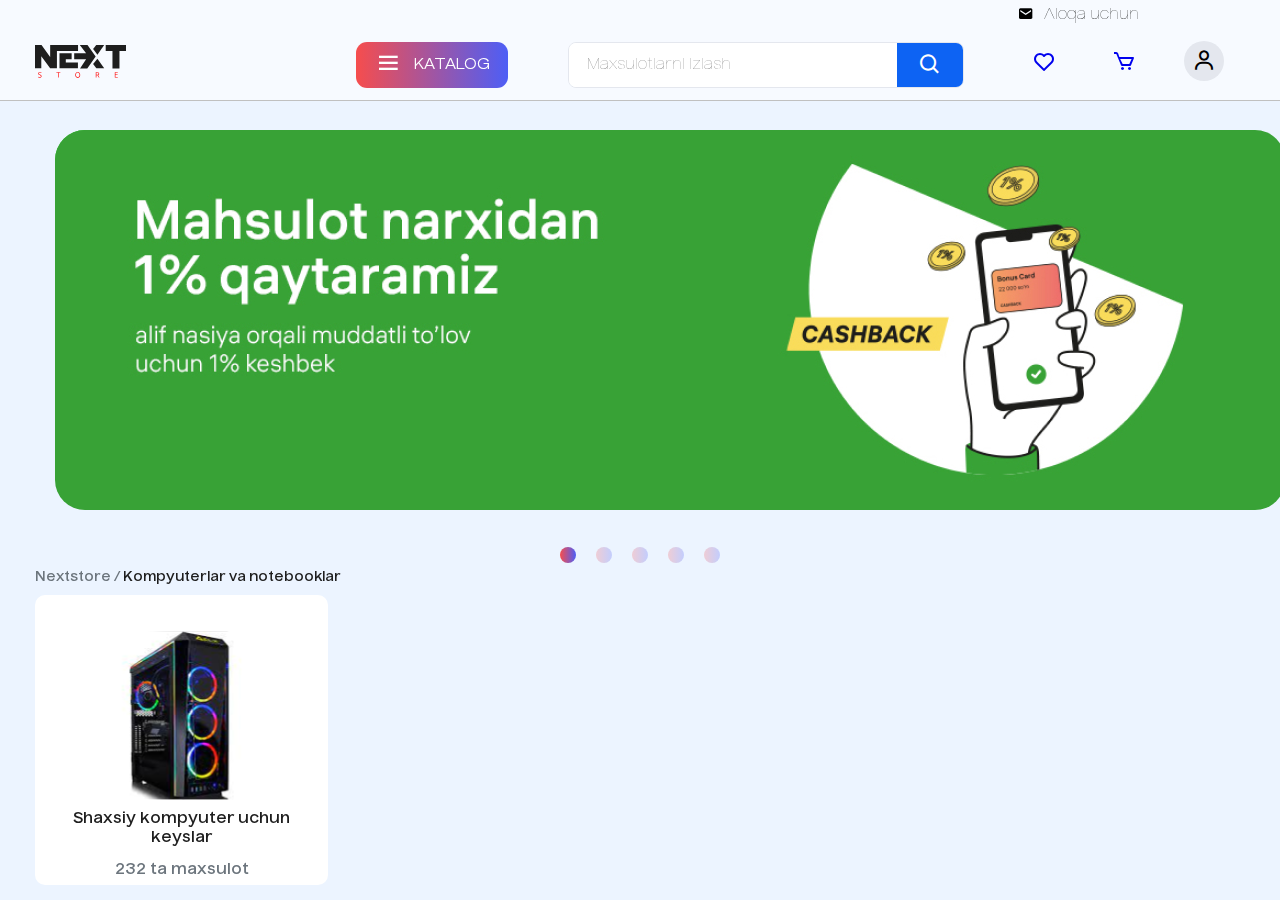
==== assets/pages/umumiy-bolim-1/index.html @ ae2ccc9c "login" ====
<!DOCTYPE html>
<html lang="en">
<head>
    <meta charset="UTF-8">
    <meta name="viewport" content="width=device-width, initial-scale=1.0">
    <link rel="stylesheet" href=" /main.css" />
    <title>ALL PRODUCTS</title>
</head>
<body>
    <!-- ============================= HEADER START ========================== -->
    <header>

    <div class="container">
      <div class="header-top">
        <span></span>
        <a href="#">
          <i class="bx bxs-envelope"></i>
          <span>Aloqa uchun</span>
        </a>
      </div>
    </div>

    <div class="container">
      <nav class="nav">
        <div class="user_menu">
          <a href="#"><img src="../../images/dehaze.svg" alt="Bamburger"></a>
        </div>
        <a href="#" class="nav__logo">
          <img src="/public/Logo.svg" alt="Nextstore.uz Internet do'koni" />
        </a>

        <ul class="nav__list">

          <li class="nav__list--item">
            <button>
              <i class="bx bx-menu"></i>
              <span>KATALOG</span>
            </button>
          </li>

          <li class="nav__list--item">
            <div class="search__wrapper">
              <input type="text" placeholder="Maxsulotlarni izlash" />
              <button>
                <i class="bx bx-search"></i>
              </button>
            </div>
          </li>

          <li class="nav__list--item">

            <button>
              <a href="#"><i class="bx bx-heart"></i></a>
            </button>
            <button>
              <a href="#"><i class="bx bx-cart"></i></a>
            </button>
            <button>
              <i class="bx bx-user"></i>
            </button>

          </li>
        </ul>
      </nav>
    </div>
    </header>
    <!-- ============================= HEADER END ========================== -->

    <main>
      <div class="container">
      <!-- ============================= INTRO START ========================= -->
      <section id="intro">
        <div class="container">
          <div class="carousel">
            <img src="../../../assets/images/intr-banner.jpg" alt="Intro Banner">
            <div class="front_banner_btns">
              <span></span>
              <span></span>
              <span></span>
              <span></span>
              <span></span>
            </div>
          </div>
          <div class="swiper-button-next"></div>
          <div class="swiper-button-prev"></div>
        </div>
      </section>
      <!-- ============================= INTRO END ========================= -->
      
      
      <!-- ============================= KOMPRUTER MAHSULOTLARI START==================== -->
      <section class="comp_products">

        <div class="comp_croducts_toptxt">
          <span>Nextstore / </span>
          <h1>Kompyuterlar va notebooklar</h1>
        </div>


        <div class="comp_acsessuars">
          <div class="acseesuars_card">
            <img src="../../images/protsessor.svg" alt="Protsessor">
            
            <div class="acseesuars_card_txt">
              <p>Shaxsiy kompyuter uchun keyslar</p>
            </div>
            
            <h1>232 ta maxsulot</h1>
          </div>
        </div>
      </section>
      <!-- ============================= KOMPRUTER MAHSULOTLARI END ==================== -->


      </div>
    </main>

</body>
</html>
---- main.css ----
@import url("https://unpkg.com/boxicons@2.1.4/css/boxicons.min.css");
@import "./assets/font/stylesheet.css";
@import "./assets/styles/varibales.css";
@import "./assets/styles/normalize.css";
@import "./assets/styles/general.css";
@import "./assets/styles/sections/all.css";
@import "./assets/styles/components/all.css";
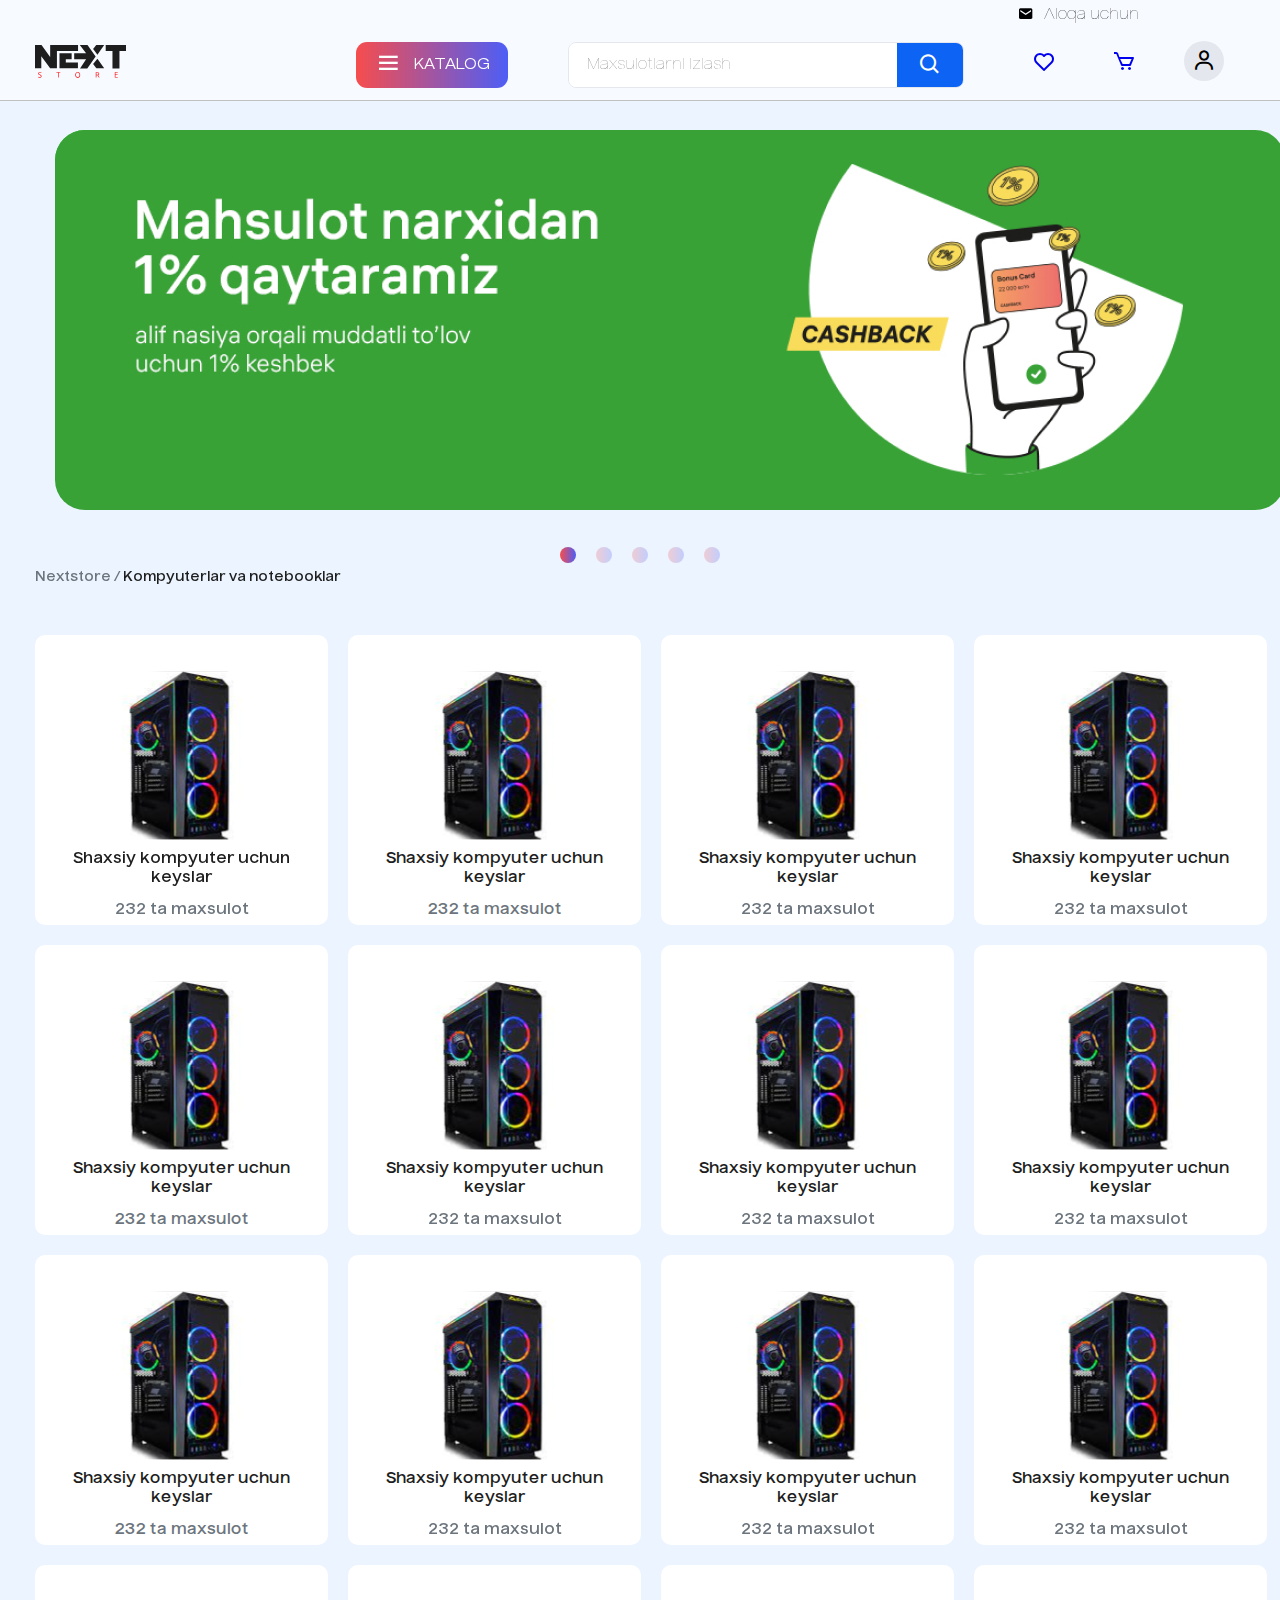
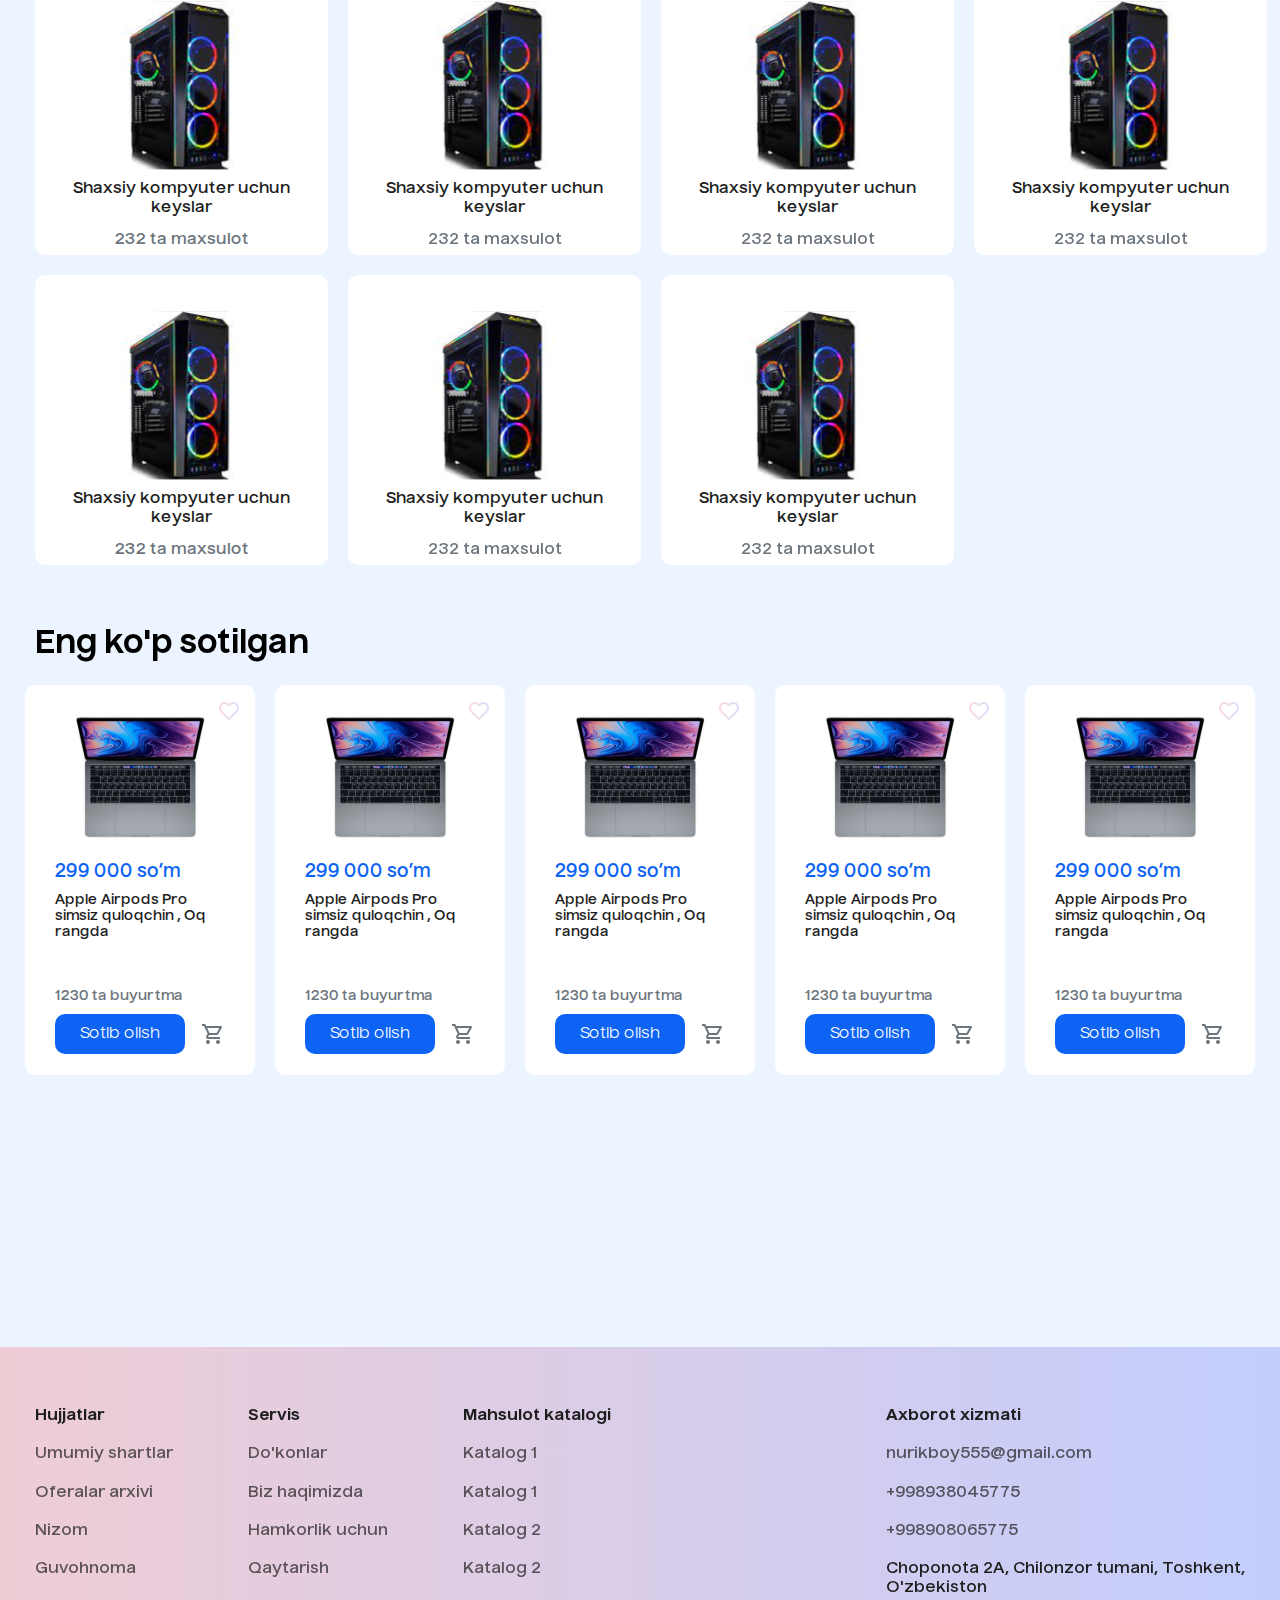
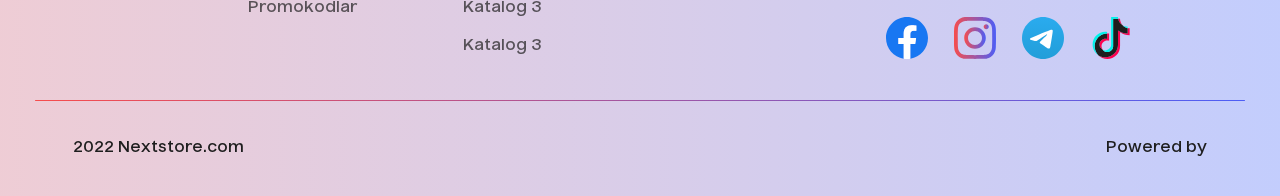
==== commit 3999f833: "next page" ====
--- a/assets/pages/umumiy-bolim-1/index.html
+++ b/assets/pages/umumiy-bolim-1/index.html
@@ -1,14 +1,16 @@
 <!DOCTYPE html>
 <html lang="en">
+
 <head>
-    <meta charset="UTF-8">
-    <meta name="viewport" content="width=device-width, initial-scale=1.0">
-    <link rel="stylesheet" href=" /main.css" />
-    <title>ALL PRODUCTS</title>
+  <meta charset="UTF-8">
+  <meta name="viewport" content="width=device-width, initial-scale=1.0">
+  <link rel="stylesheet" href=" /main.css" />
+  <title>ALL PRODUCTS</title>
 </head>
+
 <body>
-    <!-- ============================= HEADER START ========================== -->
-    <header>
+  <!-- ============================= HEADER START ========================== -->
+  <header>
 
     <div class="container">
       <div class="header-top">
@@ -63,11 +65,11 @@
         </ul>
       </nav>
     </div>
-    </header>
-    <!-- ============================= HEADER END ========================== -->
-
-    <main>
-      <div class="container">
+  </header>
+  <!-- ============================= HEADER END ========================== -->
+
+  <main>
+    <div class="container">
       <!-- ============================= INTRO START ========================= -->
       <section id="intro">
         <div class="container">
@@ -86,8 +88,8 @@
         </div>
       </section>
       <!-- ============================= INTRO END ========================= -->
-      
-      
+
+
       <!-- ============================= KOMPRUTER MAHSULOTLARI START==================== -->
       <section class="comp_products">
 
@@ -100,20 +102,327 @@
         <div class="comp_acsessuars">
           <div class="acseesuars_card">
             <img src="../../images/protsessor.svg" alt="Protsessor">
-            
-            <div class="acseesuars_card_txt">
-              <p>Shaxsiy kompyuter uchun keyslar</p>
-            </div>
-            
+
+            <div class="acseesuars_card_txt">
+              <a>Shaxsiy kompyuter uchun keyslar</a>
+            </div>
+
+            <h1>232 ta maxsulot</h1>
+          </div>
+          <div class="acseesuars_card">
+            <img src="../../images/protsessor.svg" alt="Protsessor">
+
+            <div class="acseesuars_card_txt">
+              <a>Shaxsiy kompyuter uchun keyslar</a>
+            </div>
+
+            <h1>232 ta maxsulot</h1>
+          </div>
+          <div class="acseesuars_card">
+            <img src="../../images/protsessor.svg" alt="Protsessor">
+
+            <div class="acseesuars_card_txt">
+              <a>Shaxsiy kompyuter uchun keyslar</a>
+            </div>
+
+            <h1>232 ta maxsulot</h1>
+          </div>
+          <div class="acseesuars_card">
+            <img src="../../images/protsessor.svg" alt="Protsessor">
+
+            <div class="acseesuars_card_txt">
+              <a>Shaxsiy kompyuter uchun keyslar</a>
+            </div>
+
+            <h1>232 ta maxsulot</h1>
+          </div>
+          <div class="acseesuars_card">
+            <img src="../../images/protsessor.svg" alt="Protsessor">
+
+            <div class="acseesuars_card_txt">
+              <a>Shaxsiy kompyuter uchun keyslar</a>
+            </div>
+
+            <h1>232 ta maxsulot</h1>
+          </div>
+          <div class="acseesuars_card">
+            <img src="../../images/protsessor.svg" alt="Protsessor">
+
+            <div class="acseesuars_card_txt">
+              <a>Shaxsiy kompyuter uchun keyslar</a>
+            </div>
+
+            <h1>232 ta maxsulot</h1>
+          </div>
+          <div class="acseesuars_card">
+            <img src="../../images/protsessor.svg" alt="Protsessor">
+
+            <div class="acseesuars_card_txt">
+              <a>Shaxsiy kompyuter uchun keyslar</a>
+            </div>
+
+            <h1>232 ta maxsulot</h1>
+          </div>
+          <div class="acseesuars_card">
+            <img src="../../images/protsessor.svg" alt="Protsessor">
+
+            <div class="acseesuars_card_txt">
+              <a>Shaxsiy kompyuter uchun keyslar</a>
+            </div>
+
+            <h1>232 ta maxsulot</h1>
+          </div>
+          <div class="acseesuars_card">
+            <img src="../../images/protsessor.svg" alt="Protsessor">
+
+            <div class="acseesuars_card_txt">
+              <a>Shaxsiy kompyuter uchun keyslar</a>
+            </div>
+
+            <h1>232 ta maxsulot</h1>
+          </div>
+          <div class="acseesuars_card">
+            <img src="../../images/protsessor.svg" alt="Protsessor">
+
+            <div class="acseesuars_card_txt">
+              <a>Shaxsiy kompyuter uchun keyslar</a>
+            </div>
+
+            <h1>232 ta maxsulot</h1>
+          </div>
+          <div class="acseesuars_card">
+            <img src="../../images/protsessor.svg" alt="Protsessor">
+
+            <div class="acseesuars_card_txt">
+              <a>Shaxsiy kompyuter uchun keyslar</a>
+            </div>
+
+            <h1>232 ta maxsulot</h1>
+          </div>
+          <div class="acseesuars_card">
+            <img src="../../images/protsessor.svg" alt="Protsessor">
+
+            <div class="acseesuars_card_txt">
+              <a>Shaxsiy kompyuter uchun keyslar</a>
+            </div>
+
+            <h1>232 ta maxsulot</h1>
+          </div>
+          <div class="acseesuars_card">
+            <img src="../../images/protsessor.svg" alt="Protsessor">
+
+            <div class="acseesuars_card_txt">
+              <a>Shaxsiy kompyuter uchun keyslar</a>
+            </div>
+
+            <h1>232 ta maxsulot</h1>
+          </div>
+          <div class="acseesuars_card">
+            <img src="../../images/protsessor.svg" alt="Protsessor">
+
+            <div class="acseesuars_card_txt">
+              <a>Shaxsiy kompyuter uchun keyslar</a>
+            </div>
+
+            <h1>232 ta maxsulot</h1>
+          </div>
+          <div class="acseesuars_card">
+            <img src="../../images/protsessor.svg" alt="Protsessor">
+
+            <div class="acseesuars_card_txt">
+              <a>Shaxsiy kompyuter uchun keyslar</a>
+            </div>
+
+            <h1>232 ta maxsulot</h1>
+          </div>
+          <div class="acseesuars_card">
+            <img src="../../images/protsessor.svg" alt="Protsessor">
+
+            <div class="acseesuars_card_txt">
+              <a>Shaxsiy kompyuter uchun keyslar</a>
+            </div>
+
+            <h1>232 ta maxsulot</h1>
+          </div>
+          <div class="acseesuars_card">
+            <img src="../../images/protsessor.svg" alt="Protsessor">
+
+            <div class="acseesuars_card_txt">
+              <a>Shaxsiy kompyuter uchun keyslar</a>
+            </div>
+
+            <h1>232 ta maxsulot</h1>
+          </div>
+          <div class="acseesuars_card">
+            <img src="../../images/protsessor.svg" alt="Protsessor">
+
+            <div class="acseesuars_card_txt">
+              <a>Shaxsiy kompyuter uchun keyslar</a>
+            </div>
+
+            <h1>232 ta maxsulot</h1>
+          </div>
+          <div class="acseesuars_card">
+            <img src="../../images/protsessor.svg" alt="Protsessor">
+
+            <div class="acseesuars_card_txt">
+              <a>Shaxsiy kompyuter uchun keyslar</a>
+            </div>
+
             <h1>232 ta maxsulot</h1>
           </div>
         </div>
       </section>
       <!-- ============================= KOMPRUTER MAHSULOTLARI END ==================== -->
 
-
+      <!--========================== CARDS SECTION START =========================== -->
+      <section class="cards">
+        <h1>Eng ko'p sotilgan</h1>
+        <div class="product_top_cards">
+
+          <div class="product_card">
+            <img class="product_like" src="../../images/favorite_border.svg" alt="Heart">
+            <img src="../../images/card_product.svg" alt="Product">
+
+            <p>299 000 so’m</p>
+
+            <h1>Apple Airpods Pro <br>
+              simsiz quloqchin , Oq rangda </h1>
+
+            <small>1230 ta buyurtma</small>
+
+            <div class="product_buy">
+              <button>Sotib olish</button>
+              <img src="../../images/shopping_cart.svg" alt="Buy Product">
+            </div>
+
+          </div>
+          <div class="product_card">
+            <img class="product_like" src="../../images/favorite_border.svg" alt="Heart">
+            <img src="../../images/card_product.svg" alt="Product">
+
+            <p>299 000 so’m</p>
+
+            <h1>Apple Airpods Pro <br>
+              simsiz quloqchin , Oq rangda </h1>
+
+            <small>1230 ta buyurtma</small>
+
+            <div class="product_buy">
+              <button>Sotib olish</button>
+              <img src="../../images/shopping_cart.svg" alt="Buy Product">
+            </div>
+
+          </div>
+          <div class="product_card">
+            <img class="product_like" src="../../images/favorite_border.svg" alt="Heart">
+            <img src="../../images/card_product.svg" alt="Product">
+
+            <p>299 000 so’m</p>
+
+            <h1>Apple Airpods Pro <br>
+              simsiz quloqchin , Oq rangda </h1>
+
+            <small>1230 ta buyurtma</small>
+
+            <div class="product_buy">
+              <button>Sotib olish</button>
+              <img src="../../images/shopping_cart.svg" alt="Buy Product">
+            </div>
+
+          </div>
+          <div class="product_card">
+            <img class="product_like" src="../../images/favorite_border.svg" alt="Heart">
+            <img src="../../images/card_product.svg" alt="Product">
+
+            <p>299 000 so’m</p>
+
+            <h1>Apple Airpods Pro <br>
+              simsiz quloqchin , Oq rangda </h1>
+
+            <small>1230 ta buyurtma</small>
+
+            <div class="product_buy">
+              <button>Sotib olish</button>
+              <img src="../../images/shopping_cart.svg" alt="Buy Product">
+            </div>
+
+          </div>
+          <div class="product_card">
+            <img class="product_like" src="../../images/favorite_border.svg" alt="Heart">
+            <img src="../../images/card_product.svg" alt="Product">
+
+            <p>299 000 so’m</p>
+
+            <h1>Apple Airpods Pro <br>
+              simsiz quloqchin , Oq rangda </h1>
+
+            <small>1230 ta buyurtma</small>
+
+            <div class="product_buy">
+              <button>Sotib olish</button>
+              <img src="../../images/shopping_cart.svg" alt="Buy Product">
+            </div>
+
+          </div>
+        </div>
+
+      </section>
+      <!--========================== CARDS SECTION END =========================== -->
+
+    </div>
+  </main>
+
+  <!--============================== FOOTER START  ==============================-->
+  <footer>
+    <div class="container">
+      <div class="footer_txt">
+        <ul>
+          <li>Hujjatlar</li>
+          <li><a href="#">Umumiy shartlar</a></li>
+          <li><a href="#">Oferalar arxivi</a></li>
+          <li><a href="#">Nizom</a></li>
+          <li><a href="#">Guvohnoma</a></li>
+        </ul>
+
+        <ul>
+          <li>Servis</li>
+          <li><a href="#"> Do'konlar</a></li>
+          <li><a href="#"> Biz haqimizda</a></li>
+          <li><a href="#"> Hamkorlik uchun </a></li>
+          <li><a href="#"> Qaytarish</a></li>
+          <li><a href="#"> Promokodlar</a></li>
+        </ul>
+
+        <ul>
+          <li>Mahsulot katalogi</li>
+          <li><a href="#">Katalog 1</a></li>
+          <li><a href="#">Katalog 1</a></li>
+          <li><a href="#">Katalog 2</a></li>
+          <li><a href="#">Katalog 2</a></li>
+          <li><a href="#">Katalog 3</a></li>
+          <li><a href="#">Katalog 3</a></li>
+        </ul>
+
+        <ul>
+          <li>Axborot xizmati</li>
+          <li><a href="#">nurikboy555@gmail.com</a></li>
+          <li><a href="tel:+998938045775">+998938045775</a></li>
+          <li><a href="tel:+998908065775">+998908065775</a></li>
+          <li>Choponota 2A, Chilonzor tumani, Toshkent, <br> O'zbekiston</li>
+          <img src="../../images/sochials-footer.svg" width="246" height="42" alt="Sochials">
+        </ul>
       </div>
-    </main>
+      <div class="footer_liner"></div>
+      <div class="footer_bottom">
+        <h1>2022  Nextstore.com</h1>
+        <h1>Powered by</h1>
+      </div>
+    </div>
+  </footer>
+  <!--============================== FOOTER END  ==============================-->
+
 
 </body>
+
 </html>